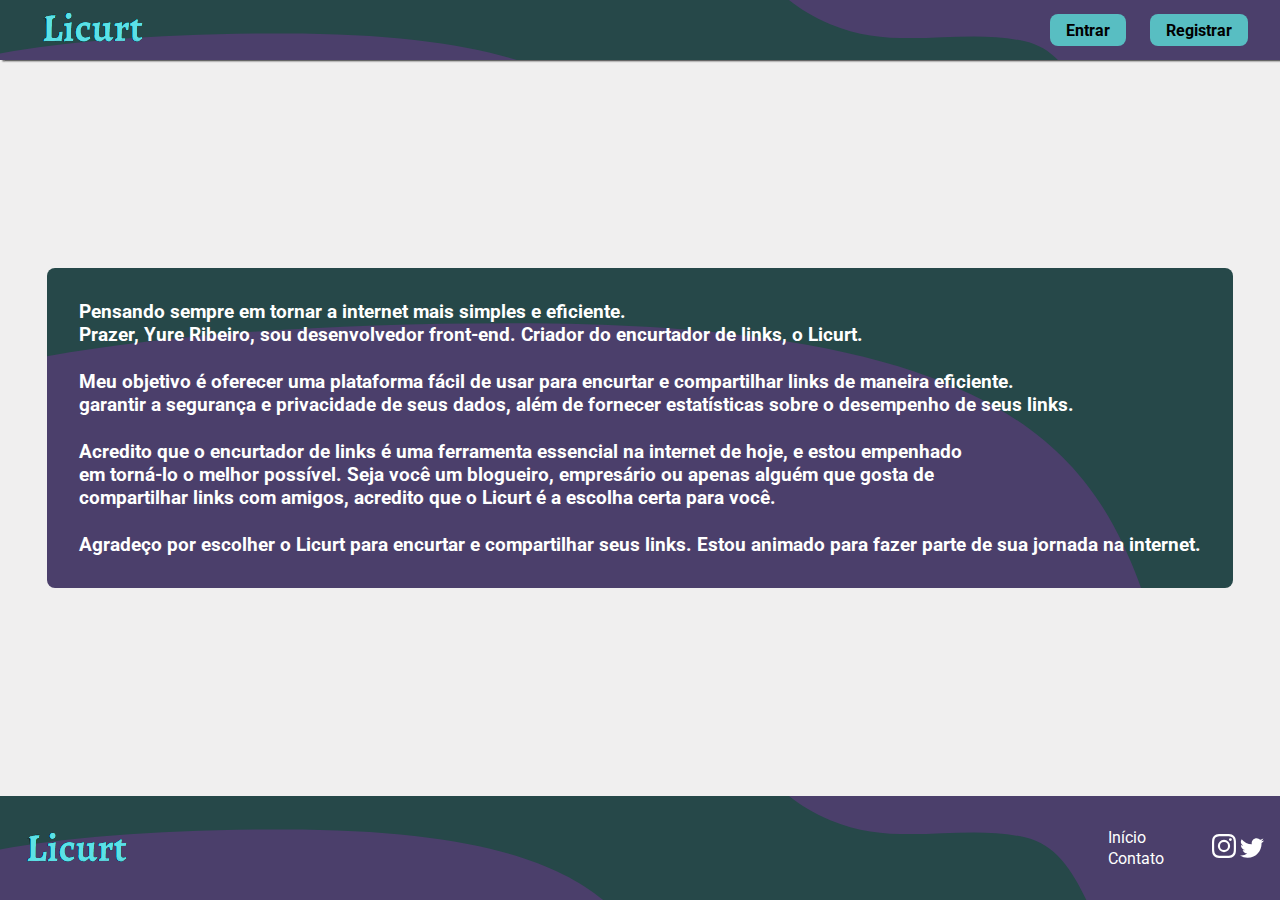
==== sobre.html @ 9077e86d "front desk complete" ====
<!DOCTYPE html>
<html lang="en">
<head>
  <meta charset="UTF-8">
  <meta http-equiv="X-UA-Compatible" content="IE=edge">
  <meta name="viewport" content="width=device-width, initial-scale=1.0">
  <title>Licurt | Sobre</title>
  <link rel="stylesheet" href="index.css">
  <link rel="stylesheet" href="sobre.css">
</head>
<body class="body-sobre">
  <header>
    <a href="./index.html"><img src="/images/Licurt.png" alt="Logo-licurt"></a>
    <div class="login">
      <a href="#">Entrar</a>
      <a href="#">Registrar</a>
    </div>
  </header>

<main class="container-sobre">
  <p>Pensando sempre em tornar a internet mais simples e eficiente.<br> 
    Prazer, Yure Ribeiro, sou desenvolvedor front-end. Criador do encurtador de links, o Licurt.</p>
    
  <p>Meu objetivo é oferecer uma plataforma fácil de usar para encurtar e compartilhar links de maneira eficiente. <br>
    garantir a segurança e privacidade de seus dados, além de fornecer estatísticas sobre o desempenho de seus links.</p>
    
   <p> Acredito que o encurtador de links é uma ferramenta essencial na internet de hoje, e estou empenhado<br> 
    em torná-lo o melhor possível. Seja você um blogueiro, empresário ou apenas alguém que gosta de<br> 
    compartilhar links com amigos, acredito que o Licurt é a escolha certa para você.</p>
    
   <p> Agradeço por escolher o Licurt para encurtar e compartilhar seus links. Estou animado para fazer parte de sua jornada na internet.</p>
</main>

   <!-- rodapé -->
   <footer>
    <img src="/images/Licurt.png" alt="Logo-licurt">
      <div class="company">
          <ul class="list-company">
            <a href="./index.html">Início</a>
            <a href="">Contato</a>
          </ul>
        
          <div class="redes">
            <img src="/images/icon-instagram.svg" alt="icon-instagram">
            <img src="/images/icon-twitter.svg" alt="icon-twitter">
          </div>
      </div>
  </footer>
</body>
</html>
---- index.css ----
@import url('https://fonts.googleapis.com/css2?family=Roboto:ital,wght@0,300;0,400;0,500;0,700;1,300;1,400;1,500&display=swap');

* {
  margin: 0;
  padding: 0;
  box-sizing: 0;
}
body {
  font-family: 'Roboto', Arial, Helvetica, sans-serif;
  min-height: 100vh;
  max-width: 100vw;
  background-color: #f0efef;
  scroll-behavior: smooth;
  overflow-x: hidden;
}


/* HEADER */
header {
  background-image: url(/images/bg-shorten-desktop.svg);
  background-repeat: no-repeat;
  background-size: cover;
  background-color: #264849;
  display: flex;
  justify-content: space-between;
  padding: .5rem 2rem;
  box-shadow: .1rem .1rem .1rem #666666;
}
header img {
  cursor: pointer;
}
.login {
 display: flex;
 align-items: center;
 gap: 1.5rem;
}
.login a {
    font-weight: bold;
    font-family: 'Roboto', Arial, Helvetica, sans-serif;
    cursor: pointer;
    color: rgb(0, 0, 0);
    padding: .4rem 1rem;
    text-decoration: none;
    border:  transparent;
    border-radius: .5rem;
    background-color: #58bec2;
}


/* TITULO E IMAGEM PRINCIPAL */
.container-title {
  gap: 2rem;
  display: flex;
  padding: 2rem 2rem;
}
.text-title {
  position: relative;
  top: 2rem;
  left: 4rem;
}
.title {
  color: #1e3435;
  font-family: arial;
  font-size: 3.4rem;
}
.p-title {
  color: #1e3435;
  font-weight: bold;
  font-size: 1.5rem;
  margin: .5rem 0;
}
.button-title {
  font-family: 'Roboto', Arial, Helvetica, sans-serif;
  cursor: pointer;
  background-color: #58bec2;
  font-weight: bold;
  padding: .7rem 2rem;
  border:  transparent;
  border-radius: .5rem .2rem;
  margin: .5rem 0;
} .button-title:hover {
  background-color: #4b9a9c;
}
.img-title {
  width: 50rem;
  position: relative;
  right: -12rem;
  top: -1rem;
}


/* SECTION MAIN LINK */
.main {
  display: flex;
  flex-direction: column;
  justify-content: center;
  align-items: center;
}
form{
  background-image: url(/images/bg-shorten-desktop.svg);
  display: flex;
  align-items: center;
  justify-content: center;
  background-color: #264849;
  width: 50%;
  padding: 2rem 3rem;
  border-radius: .5rem;
  margin: 1rem;
}
.input-link {
  padding: .5rem;
  border: transparent;
  border-radius: .4rem;
  margin: 0 .5rem;
  width: 100%;
  outline: none;
}
.button-link {
  font-family: 'Roboto', Arial, Helvetica, sans-serif;
  cursor: pointer;
  background-color: #58bec2;
  border: transparent;
  border-radius: .4rem;
  padding: .5rem;
  font-weight: bold;
} .button-link:hover {
  background-color: #4b9a9c;
}
/* caso de erro mensagem alert */
.alert{
  color: #ffff;
  padding: 1rem;
}


/* RESULTADO LINK CURTO */
.result {
  display: flex;
  flex-direction: column;
  align-items: center;
  text-align: center;
  justify-content: center;
  background-image: url(/images/bg-shorten-desktop.svg);
  background-size: cover;
  background-color: #264849;
  border: transparent;
  border-radius: .5rem;
  padding: 1rem;
  color: #ececec;
  gap: 1rem;
}
.label-result{
  font-weight: bold;
}
.original-link {
  flex-wrap: wrap;
  display: flex;
  flex-direction: column;
  gap: .3rem;
}
.shorted {
  display: flex;
  flex-direction: column;
  align-items: center;
  background-color: #315c5e;
  border-radius: .5rem;
  padding: 1rem;
  gap: .3rem;
  width: 50%;
}
.button-copy{
  cursor: pointer;
  font-family: 'Roboto', Arial, Helvetica, sans-serif;
  font-weight: bold;
  color: #000;
  background-color: #58bec2;
  padding: .5rem 1rem;
  border-radius: .4rem;
  border: transparent;
  width: 50%;
} .button-copy:hover {
  background-color: #4b9a9c;
}


/* SECTION STATISTICS */
.container-statistcs {
  display: flex;
  flex-direction: column;
  justify-content: center;
  align-items: center;
  gap: 3.5rem;
  margin: 3rem 0 4rem 0;
}
.title-statistcs {
  text-align: center;
  margin-bottom: .5rem;
}
.p-statistcs {
  font-weight: bold;
}
.container-details-statistcs {
  display: flex;
  gap: 1rem;
}
.card-statistcs {
  display: flex;
  flex-direction: column;
  justify-content: center;
  align-items: center;
  text-align: center;
  gap: .5rem;
  width: 15rem;
  border: .1rem solid transparent;
  border-radius: .4rem;
  background-color: #d8d8d8;
  padding: 1rem;
}
.container-details-statistcs img {
  background-color: #1f3636;
  border-radius: 50%;
  padding: .5rem;
  width: 2rem;
}


/* FOOTER */
footer {
  background-image: url(/images/bg-shorten-desktop.svg);
  background-repeat: no-repeat;
  background-size: cover;
  max-width: 100%;
  padding: 2rem 1rem;
  background-color: #264849;
  display: flex;
  align-items: center;
  justify-content: space-between;
}
.company {
  display: flex;
  align-items: center;
  gap: 3rem;
}
.list-company {
  gap: .1rem;
  display: flex;
  flex-direction: column;
  color: white;
  list-style: none;
}
.list-company a {
  color: #ffff;
  text-decoration: none;
}
.redes a i {
  padding-right: 1rem;
  font-size: 2rem;
}
---- sobre.css ----
@import url('https://fonts.googleapis.com/css2?family=Roboto:ital,wght@0,300;0,400;0,500;0,700;1,300;1,400;1,500&display=swap');


.body-sobre{
  display: flex;
  flex-direction: column;
}

.container-sobre {
  font-family: 'Roboto', Arial, Helvetica, sans-serif;
  font-weight: bold;
  font-size: 1.2rem;
  display: flex;
  justify-content: center;
  flex-direction: column;
  gap: 1.5rem;
  margin: auto;
  padding: 2rem;
  color: #ffff;
  background-image: url(/images/bg-shorten-desktop.svg);
  background-color: #264849;
  background-size: cover;
  border-radius: .5rem;
}
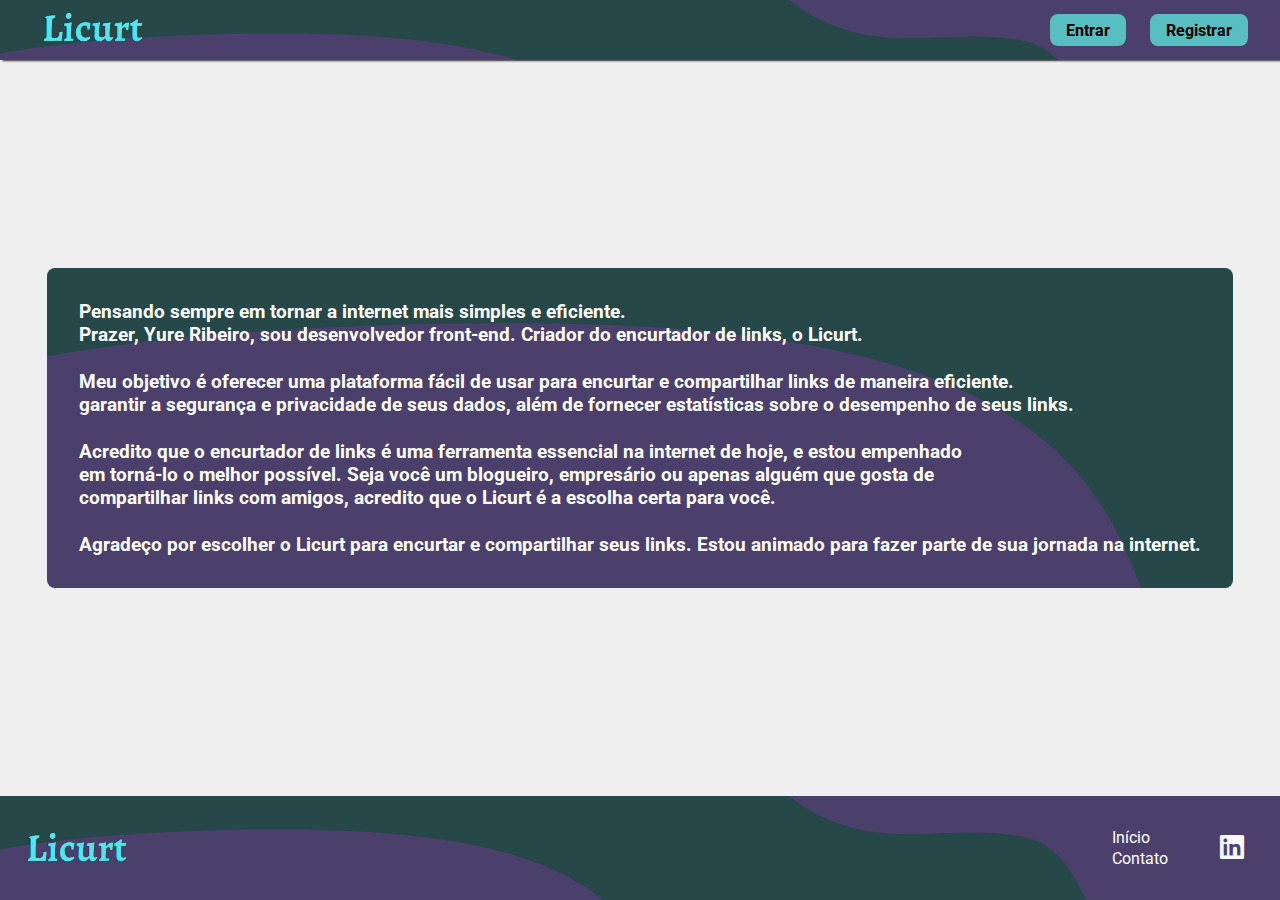
==== commit 1b8f9032: "add css responsive" ====
--- a/sobre.html
+++ b/sobre.html
@@ -5,6 +5,7 @@
   <meta http-equiv="X-UA-Compatible" content="IE=edge">
   <meta name="viewport" content="width=device-width, initial-scale=1.0">
   <title>Licurt | Sobre</title>
+  <link rel="stylesheet" href="https://unpkg.com/boxicons@latest/css/boxicons.min.css">
   <link rel="stylesheet" href="index.css">
   <link rel="stylesheet" href="sobre.css">
 </head>
@@ -41,8 +42,7 @@
           </ul>
         
           <div class="redes">
-            <img src="/images/icon-instagram.svg" alt="icon-instagram">
-            <img src="/images/icon-twitter.svg" alt="icon-twitter">
+            <a href="https://www.linkedin.com/in/yure-ribeiro-60b419252/" target="_blank"><i class='bx bxl-linkedin-square' style='color:#f9f7f7'></i></a>
           </div>
       </div>
   </footer>
--- a/index.css
+++ b/index.css
@@ -51,7 +51,7 @@
 .container-title {
   gap: 2rem;
   display: flex;
-  padding: 2rem 2rem;
+  padding: 2rem;
 }
 .text-title {
   position: relative;
@@ -186,6 +186,7 @@
 /* SECTION STATISTICS */
 .container-statistcs {
   display: flex;
+  flex-wrap: wrap;
   flex-direction: column;
   justify-content: center;
   align-items: center;
@@ -255,4 +256,92 @@
 .redes a i {
   padding-right: 1rem;
   font-size: 2rem;
+}
+
+
+/* -------- MOBILE --------- */
+
+@media (max-width: 600px) {
+    body {
+      background-color: #ffff;
+    }
+
+    /* HEADER */
+    .login {
+      display: flex;
+      align-items: center;
+      gap: .5rem;
+    }
+    .login a {
+        padding: .4rem .5rem;
+    }
+   
+    /* TITULO E IMAGEM PRINCIPAL */
+    .container-title {
+      flex-direction: column-reverse;
+      align-items: center;
+      justify-content: center;
+    }
+    .text-title {
+      position: static;
+    }
+    .title{
+      font-size: 2.3rem;
+    }
+    .p-title{
+      font-size: 1.2rem;
+    }
+    .button-title {
+      font-size: 1rem;
+      padding: .6rem 1.5rem;
+    } 
+    .img-title {
+      width: 100%;
+      position: static;
+    }
+
+    /* LINK CONTAINER */
+    form {
+      width: 70%;
+      padding: 1rem 1.5rem;
+      margin-bottom: 1rem;
+    }
+    .input-link {
+      padding: .4rem;
+    }
+    .button-link {
+      padding: .4rem;
+    }
+
+    /* RESULTADO LINK CURTO */
+    .shorted {
+      width: 70%;
+    }
+    .button-copy{
+     margin-top: .5rem;
+      width: 50%;
+    } 
+
+    /* SECTION STATISTICS */
+    .container-details-statistcs {
+      flex-direction: column;
+      gap: 1rem;
+    }
+    .p-statistcs {
+      text-align: center;
+    }
+    .card-statistcs strong {
+      font-size: 1.3rem;
+    }
+    .card-statistcs p {
+      font-size: 1.2rem;
+    }
+
+    /* FOOTER */
+    footer {
+      padding: 1rem;
+    }
+    .list-company {
+      gap: 1rem;
+    }
 }--- a/sobre.css
+++ b/sobre.css
@@ -21,4 +21,10 @@
   background-color: #264849;
   background-size: cover;
   border-radius: .5rem;
+}
+
+@media (max-width: 600px) {
+  .container-sobre {
+    margin: 2rem 1rem;
+  }
 }